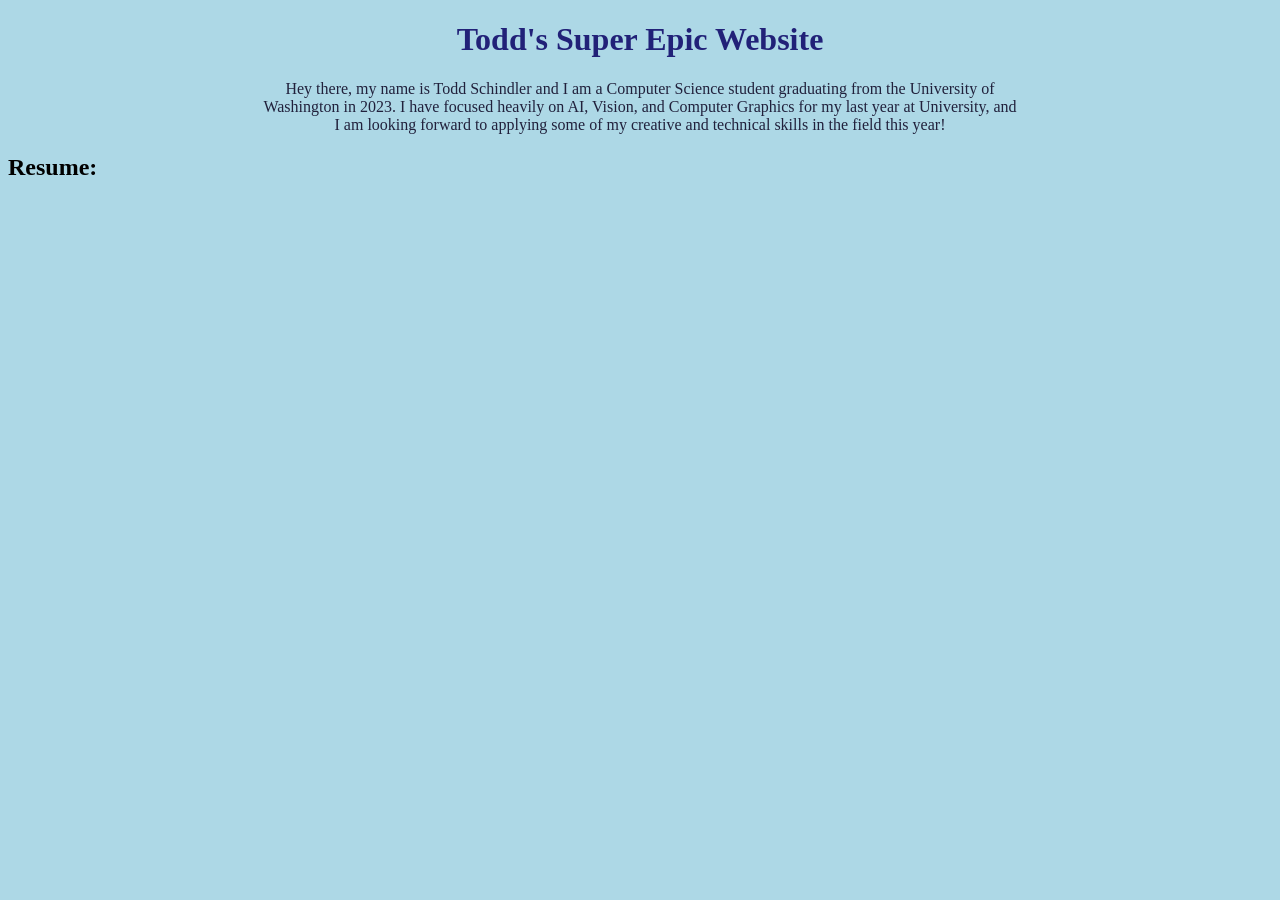
==== index.html @ 75ae4e97 "Testing download resume ^" ====
<!DOCTYPE html>
<html>
<head>
<link rel="stylesheet" href="style.css">
</head>
<body>

<h1>Todd's Super Epic Website</h1>
<p>Hey there, my name is Todd Schindler and I am a Computer Science student graduating from
    the University of Washington in 2023. I have focused heavily on AI, Vision, and Computer Graphics
     for my last year at University, and I am looking forward to applying some of my creative
     and technical skills in the field this year!
</p>
<h2>
    Resume: <a href="https://github.com/Fettuchoony/PortfolioWeb/blob/main/RichardSchindlerResume.pdf" download>
</h2>

</body>
</html>
---- style.css ----
body {
    background-color: lightblue;
  }
  
  h1 {
    color: rgb(33, 33, 120);
    text-align: center;
  }
  p{
    color: rgb(33, 33, 60);
    margin: auto;
    text-align: center;
    width: 60%;
  }
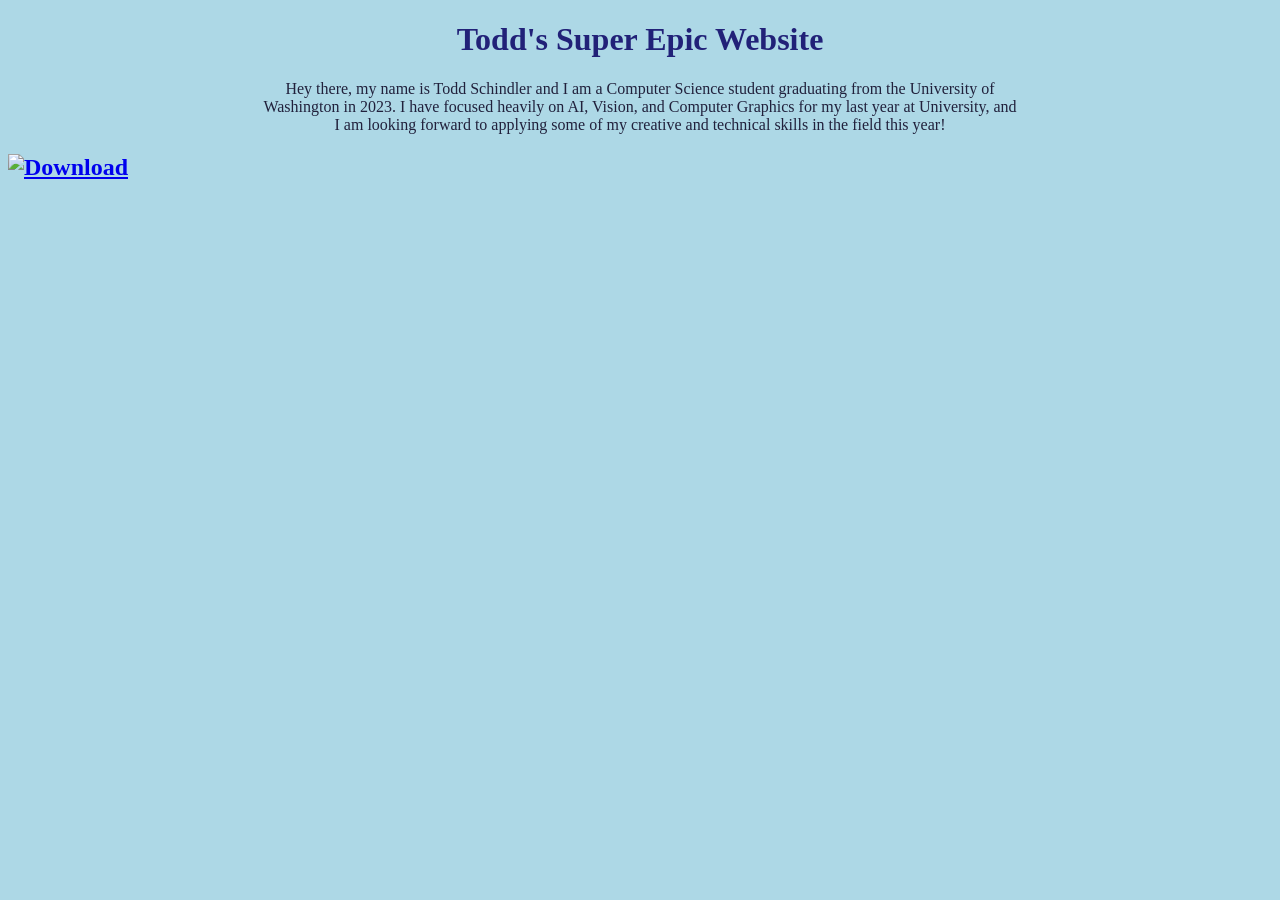
==== commit 47840d6f: "resume added" ====
--- a/index.html
+++ b/index.html
@@ -12,7 +12,9 @@
      and technical skills in the field this year!
 </p>
 <h2>
-    Resume: <a href="https://github.com/Fettuchoony/PortfolioWeb/blob/main/RichardSchindlerResume.pdf" download>
+    <a href="RichardSchindlerResume.pdf" download>
+        <img src="RichardSchindlerResume.pdf" alt="Download">
+      </a>
 </h2>
 
 </body>
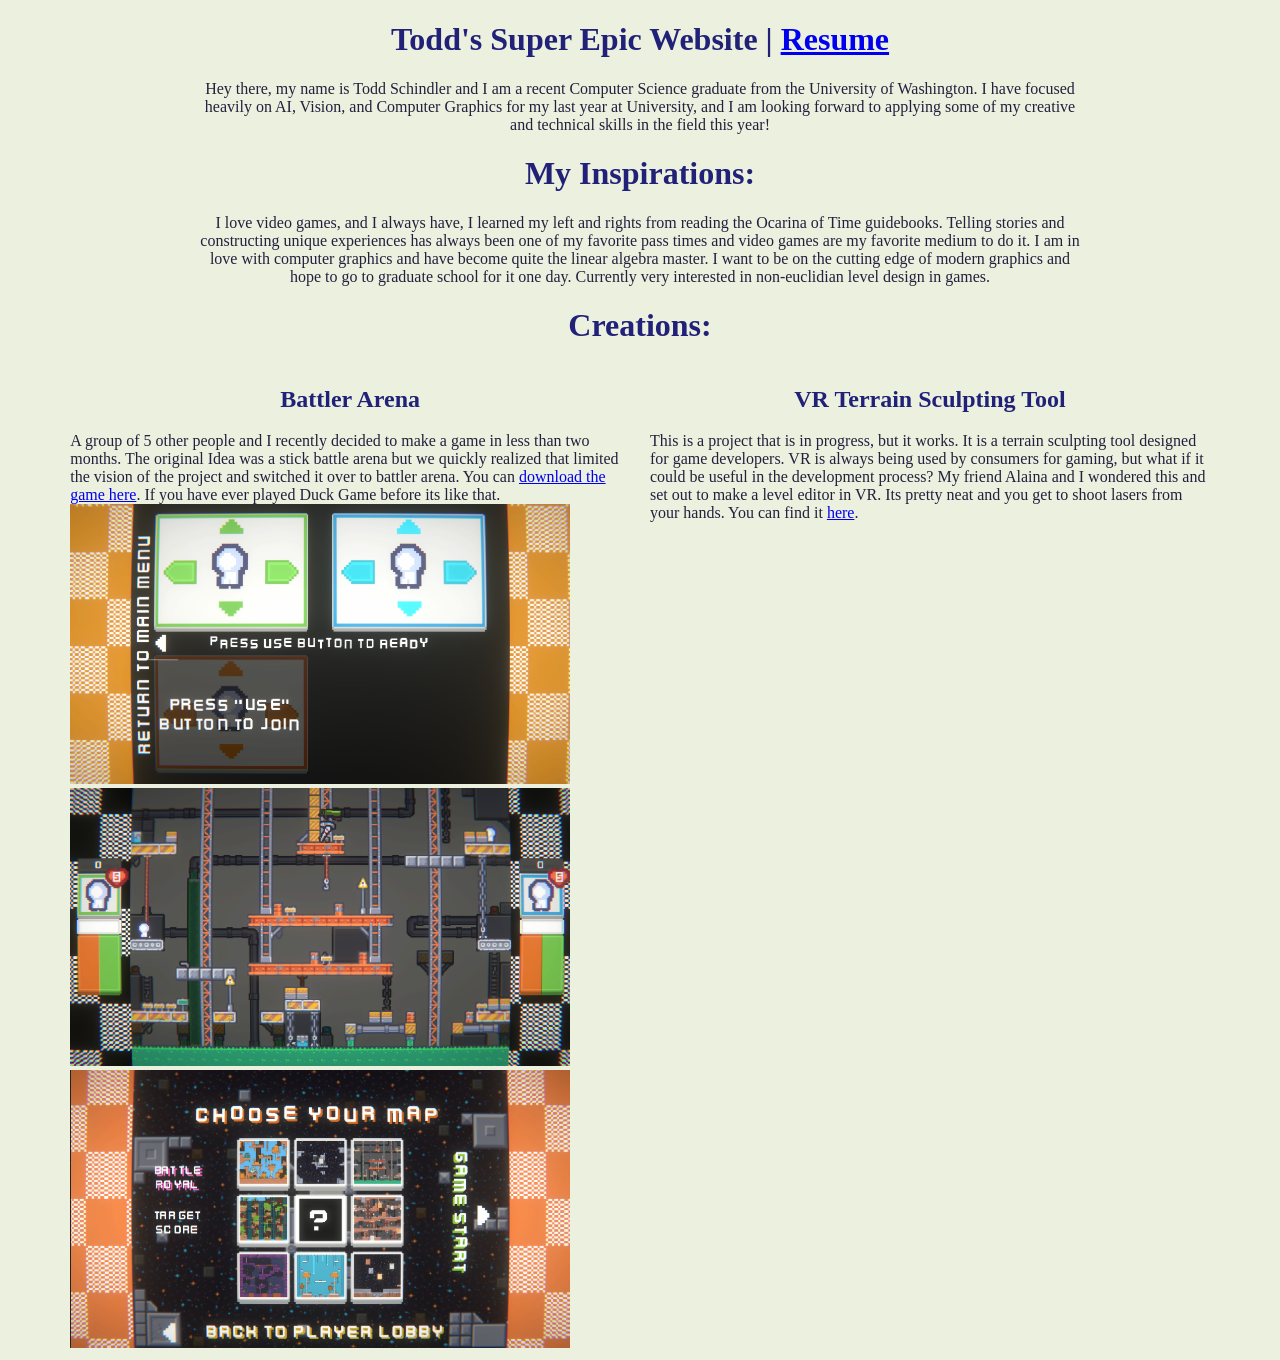
==== commit 753421c5: "added battle arena, incomplete vr tool blog" ====
--- a/index.html
+++ b/index.html
@@ -5,17 +5,48 @@
 </head>
 <body>
 
-<h1>Todd's Super Epic Website</h1>
-<p>Hey there, my name is Todd Schindler and I am a Computer Science student graduating from
-    the University of Washington in 2023. I have focused heavily on AI, Vision, and Computer Graphics
-     for my last year at University, and I am looking forward to applying some of my creative
-     and technical skills in the field this year!
-</p>
-<h2>
-    <a href="RichardSchindlerResume.pdf" download>
-        <img src="RichardSchindlerResume.pdf" alt="Download">
-      </a>
-</h2>
+<h1>Todd's Super Epic Website | <a href="RichardSchindlerResume.pdf" download>
+                                    Resume
+                                </a></h1>
+    <p>Hey there, my name is Todd Schindler and I am a recent Computer Science graduate from
+        the University of Washington. I have focused heavily on AI, Vision, and Computer Graphics
+        for my last year at University, and I am looking forward to applying some of my creative
+        and technical skills in the field this year!
+    </p>
 
+<h1> My Inspirations: </h1>
+    <p>
+        I love video games, and I always have, I learned my left and rights from reading the Ocarina
+        of Time guidebooks. Telling stories and constructing unique experiences has always been one
+        of my favorite pass times and video games are my favorite medium to do it. I am in love with computer
+        graphics and have become quite the linear algebra master. I want to be on the cutting edge of modern
+        graphics and hope to go to graduate school for it one day. Currently very interested in non-euclidian
+        level design in games.
+    </p>
+<h1> Creations: </h1>
+<div class="container">
+    <div class="item">
+        <h2> Battler Arena </h2>
+        <p2>
+        A group of 5 other people and I recently decided to make a game in less than two months. The original
+        Idea was a stick battle arena but we quickly realized that limited the vision of the project and switched
+        it over to battler arena. You can <a href="https://jimmyc.itch.io/cse403-stick-battle-arena-alpha-release"> download the game here</a>. 
+        If you have ever played Duck Game before its like that.
+        </p2>
+        <img src="BattlerSelect.PNG" width="500">
+        <img src="InGame.PNG" width="500">
+        <img src="StageSelect.PNG" width="500">
+    </div>
+    <div class="item">
+        <h2>VR Terrain Sculpting Tool</h2>
+        <p2 >
+        This is a project that is in progress, but it works. It is a terrain sculpting tool designed for game developers.
+        VR is always being used by consumers for gaming, but what if it could be useful in the development process? My friend
+        Alaina and I wondered this and set out to make a level editor in VR. Its pretty neat and you get to shoot lasers
+        from your hands. You can find it <a href="https://jimmyc.itch.io/cse403-stick-battle-arena-alpha-release">here</a>.
+        </p2>
+
+    </div>
+</div>
 </body>
 </html>
--- a/style.css
+++ b/style.css
@@ -1,14 +1,40 @@
-body {
-    background-color: lightblue;
+  body {
+    background-color: rgb(236, 240, 223);
   }
   
   h1 {
     color: rgb(33, 33, 120);
     text-align: center;
   }
-  p{
+
+  h2 {
+    color: rgb(33, 33, 120);
+    size: 11px;
+    text-align: center;
+  }
+
+  p {
     color: rgb(33, 33, 60);
     margin: auto;
     text-align: center;
-    width: 60%;
-  }+    width: 70%;
+  }
+
+  p2 {
+    color: rgb(33, 33, 60);
+  }
+
+  img {
+    text-align: center;
+  }
+
+  .container {
+    display:flex;
+    gap: 20px;
+    justify-content:center;
+  }
+
+  .item {
+    flex-basis: auto;
+    flex: .45;
+  }
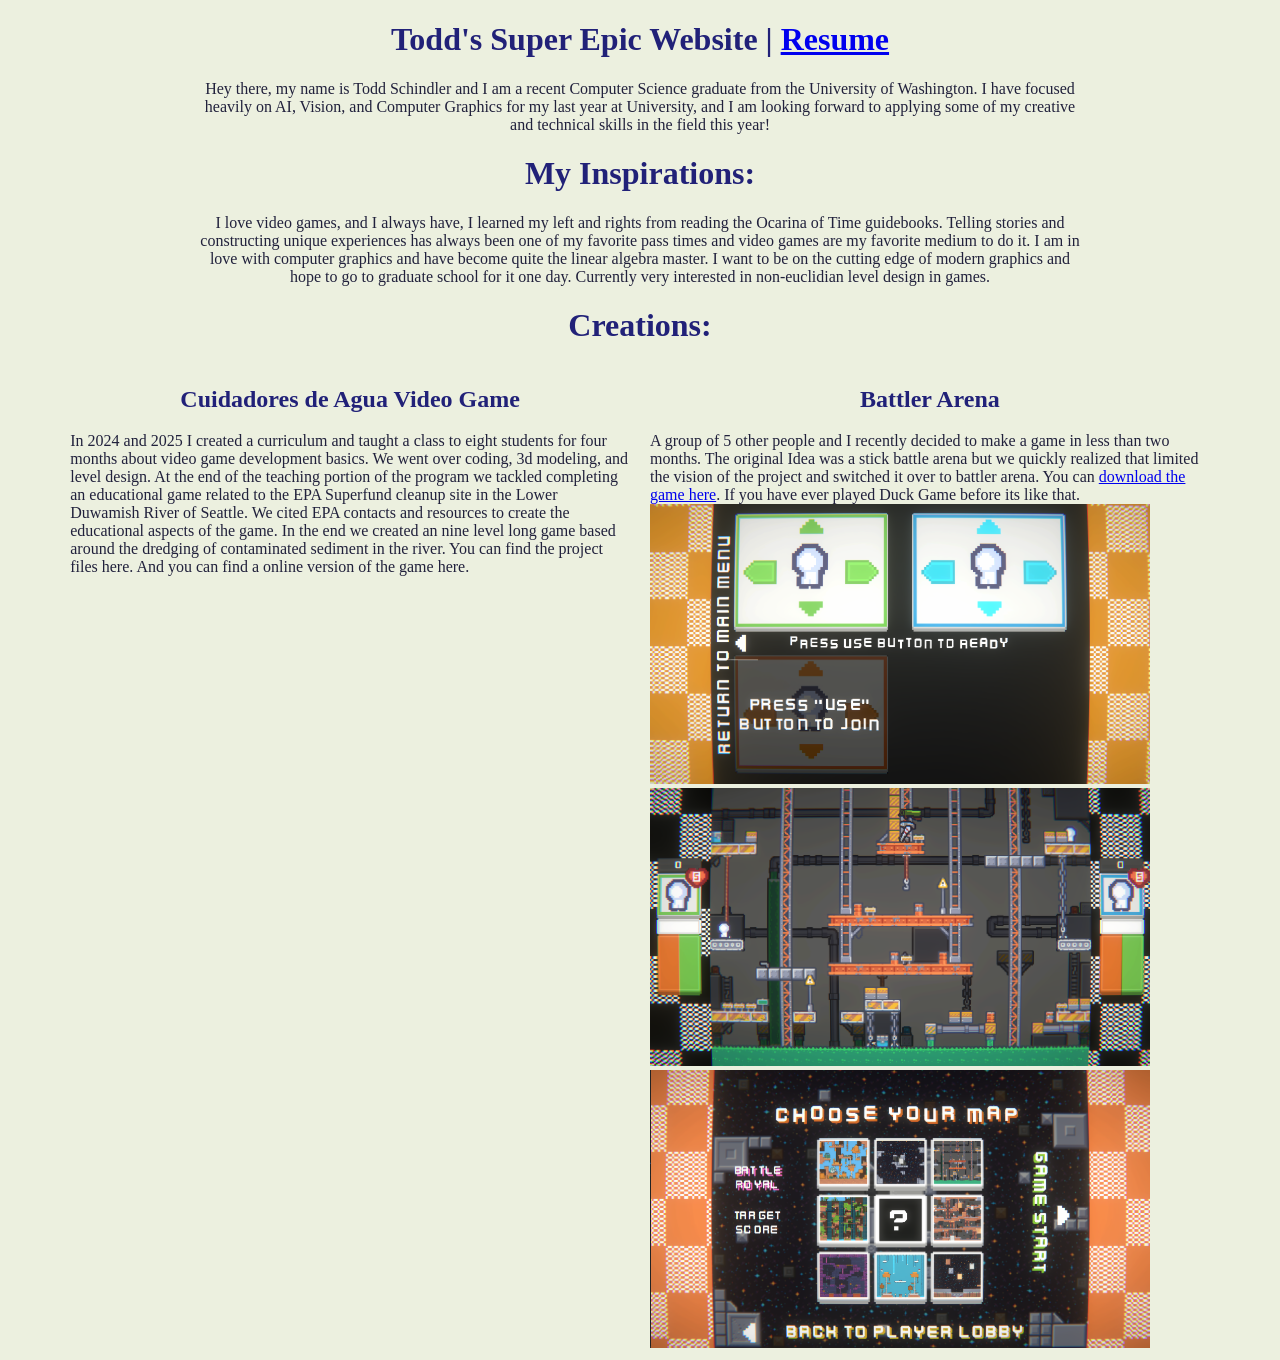
==== commit ef1d2b74: "Added cuidadores de agua descrip" ====
--- a/index.html
+++ b/index.html
@@ -26,6 +26,16 @@
 <h1> Creations: </h1>
 <div class="container">
     <div class="item">
+        <h2>Cuidadores de Agua Video Game</h2>
+        <p2 >
+        In 2024 and 2025 I created a curriculum and taught a class to eight students for four months about video game development basics. We went over 
+        coding, 3d modeling, and level design. At the end of the teaching portion of the program we tackled completing an educational game
+        related to the EPA Superfund cleanup site in the Lower Duwamish River of Seattle. We cited EPA contacts and resources to create
+        the educational aspects of the game. In the end we created an nine level long game based around the dredging of contaminated sediment
+         in the river. You can find the project files here. And you can find a online version of the game here.
+        </p2>
+    </div>
+    <div class="item">
         <h2> Battler Arena </h2>
         <p2>
         A group of 5 other people and I recently decided to make a game in less than two months. The original
@@ -36,15 +46,6 @@
         <img src="BattlerSelect.PNG" width="500">
         <img src="InGame.PNG" width="500">
         <img src="StageSelect.PNG" width="500">
-    </div>
-    <div class="item">
-        <h2>VR Terrain Sculpting Tool</h2>
-        <p2 >
-        This is a project that is in progress, but it works. It is a terrain sculpting tool designed for game developers.
-        VR is always being used by consumers for gaming, but what if it could be useful in the development process? My friend
-        Alaina and I wondered this and set out to make a level editor in VR. Its pretty neat and you get to shoot lasers
-        from your hands. You can find it <a href="https://jimmyc.itch.io/cse403-stick-battle-arena-alpha-release">here</a>.
-        </p2>
 
     </div>
 </div>
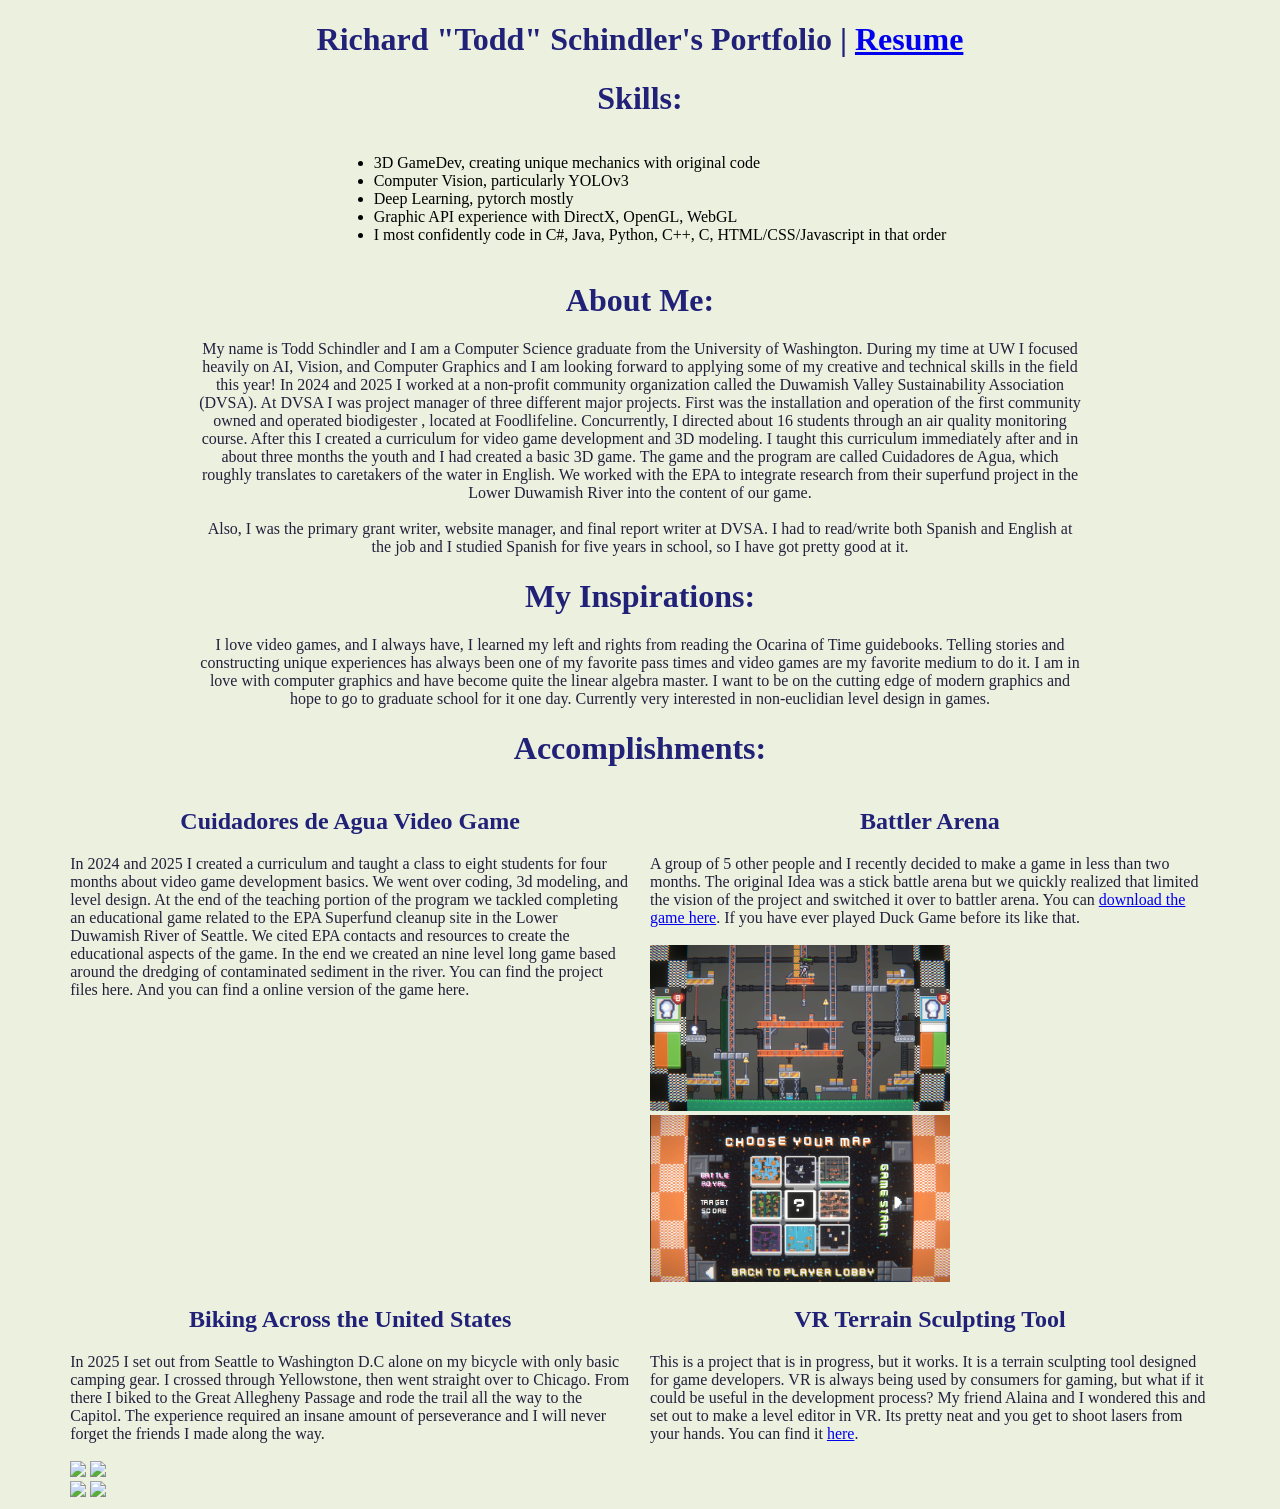
==== commit d2023f9c: "Updating Resume and added portfolio content" ====
--- a/index.html
+++ b/index.html
@@ -5,13 +5,52 @@
 </head>
 <body>
 
-<h1>Todd's Super Epic Website | <a href="RichardSchindlerResume.pdf" download>
+<h1>Richard "Todd" Schindler's Portfolio | <a href="RichardSchindlerResume.pdf" download>
                                     Resume
                                 </a></h1>
-    <p>Hey there, my name is Todd Schindler and I am a recent Computer Science graduate from
-        the University of Washington. I have focused heavily on AI, Vision, and Computer Graphics
-        for my last year at University, and I am looking forward to applying some of my creative
-        and technical skills in the field this year!
+
+<h1> Skills: </h1>
+    <div class="list">
+        <ul>
+            <li class="item">
+            3D GameDev, creating unique mechanics with original code
+            </li>
+            <li class="item">
+            Computer Vision, particularly YOLOv3
+            </li>
+            <li class="item">
+            Deep Learning, pytorch mostly 
+            </li>
+            <li class="item">
+            Graphic API experience with DirectX, OpenGL, WebGL
+            </li>
+            <li class="item">
+            I most confidently code in C#, Java, Python, C++, C, HTML/CSS/Javascript in that order
+            </li>
+            <!-- <li>
+                IDK if the item class is necessary tbh
+            </li> -->
+
+        </ul>
+    </div>
+
+<h1> About Me:</h1>
+    <p>
+        My name is Todd Schindler and I am a Computer Science graduate from
+        the University of Washington. During my time at UW I focused heavily on AI, Vision, and Computer Graphics
+         and I am looking forward to applying some of my creative and technical skills in the field this year! 
+         In 2024 and 2025 I worked at a non-profit community organization called the Duwamish Valley Sustainability Association (DVSA).
+          At DVSA I was project manager of three different major projects. First was the installation and operation of the first community owned and operated biodigester
+          , located at Foodlifeline. Concurrently, I directed about 16 students through an air quality monitoring course. After this I 
+          created a curriculum for video game development and 3D modeling. I taught this curriculum immediately after and in about three 
+          months the youth and I had created a basic 3D game. The game and the program are called Cuidadores de Agua, which roughly translates 
+          to caretakers of the water in English. We worked with the EPA to integrate research from their superfund project in the Lower Duwamish River 
+          into the content of our game.
+    </p>
+    <br>
+    <p>
+        Also, I was the primary grant writer, website manager, and final report writer at DVSA. I had to read/write both Spanish and
+        English at the job and I studied Spanish for five years in school, so I have got pretty good at it.
     </p>
 
 <h1> My Inspirations: </h1>
@@ -23,7 +62,7 @@
         graphics and hope to go to graduate school for it one day. Currently very interested in non-euclidian
         level design in games.
     </p>
-<h1> Creations: </h1>
+<h1> Accomplishments: </h1>
 <div class="container">
     <div class="item">
         <h2>Cuidadores de Agua Video Game</h2>
@@ -43,10 +82,38 @@
         it over to battler arena. You can <a href="https://jimmyc.itch.io/cse403-stick-battle-arena-alpha-release"> download the game here</a>. 
         If you have ever played Duck Game before its like that.
         </p2>
-        <img src="BattlerSelect.PNG" width="500">
-        <img src="InGame.PNG" width="500">
-        <img src="StageSelect.PNG" width="500">
+        <br>
+        <br>
+        <img src="InGame.PNG" width="300">
+        <img src="StageSelect.PNG" width="300">
 
+    </div>
+</div>
+<div class="container">
+        <div class="item">
+            <h2> Biking Across the United States </h2>
+            <p2>
+            In 2025 I set out from Seattle to Washington D.C alone on my bicycle with only basic camping gear. I crossed through Yellowstone,
+            then went straight over to Chicago. From there I biked to the Great Allegheny Passage and rode the trail all the way to the Capitol.
+            The experience required an insane amount of perseverance and I will never forget the friends I made along the way.
+            </p2>
+            <br>
+            <br>
+            <img src="Biking1.JPG" width="300">
+            <img src="Biking2.JPG" width="300">
+            <br>
+            <img src="Biking3.JPG" width="300">
+            <img src="Biking4.JPG" width="300">
+
+        </div>
+        <div class="item">
+        <h2>VR Terrain Sculpting Tool</h2>
+        <p2>
+            This is a project that is in progress, but it works. It is a terrain sculpting tool designed for game developers.
+            VR is always being used by consumers for gaming, but what if it could be useful in the development process? My friend
+            Alaina and I wondered this and set out to make a level editor in VR. Its pretty neat and you get to shoot lasers
+            from your hands. You can find it <a href="https://jimmyc.itch.io/cse403-stick-battle-arena-alpha-release">here</a>.
+        </p2>
     </div>
 </div>
 </body>
--- a/style.css
+++ b/style.css
@@ -28,6 +28,12 @@
     text-align: center;
   }
 
+  ul {
+  display: flex;
+  flex-direction: column;
+  flex-wrap: wrap;
+  }
+
   .container {
     display:flex;
     gap: 20px;
@@ -35,6 +41,12 @@
   }
 
   .item {
-    flex-basis: auto;
+    flex-basis: left;
     flex: .45;
   }
+
+   .list {
+    display:flex;
+    gap: 20px;
+    justify-content:center;
+  }
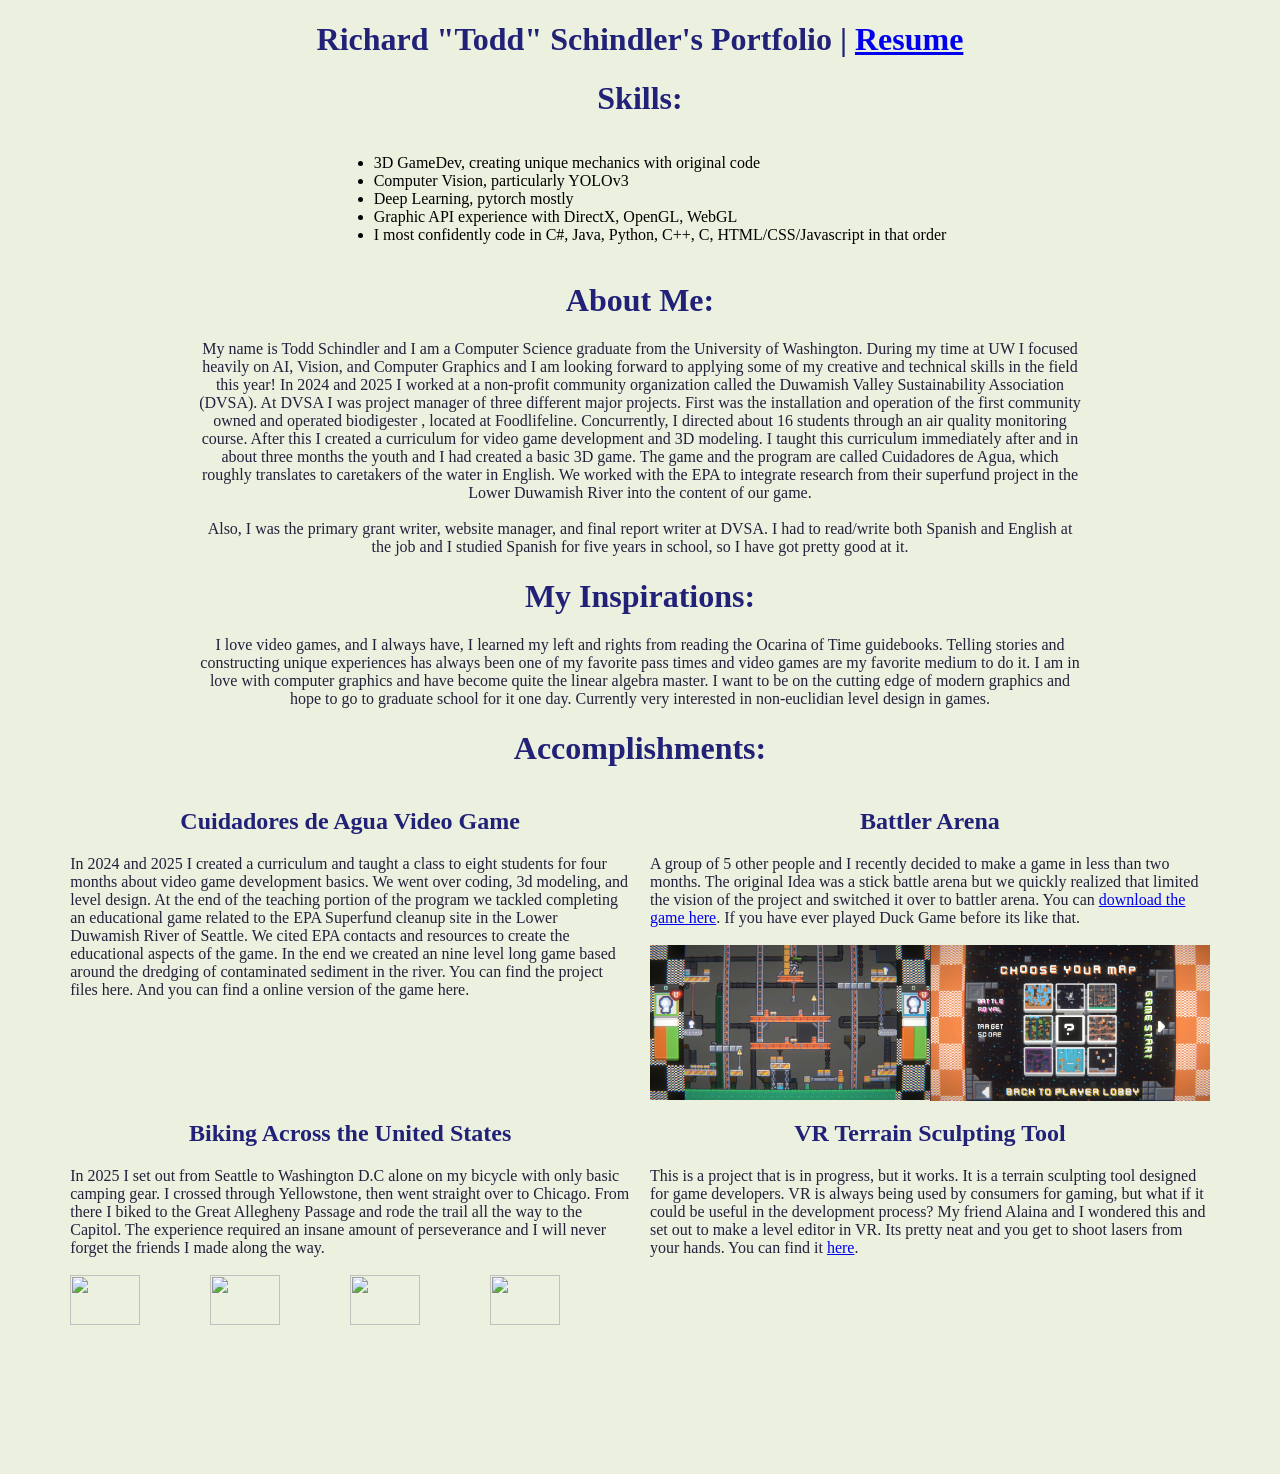
==== commit 85ff563a: "fixed flexbox stuff" ====
--- a/index.html
+++ b/index.html
@@ -84,9 +84,10 @@
         </p2>
         <br>
         <br>
-        <img src="InGame.PNG" width="300">
-        <img src="StageSelect.PNG" width="300">
-
+        <div class="picbox">
+            <img class="fleximg" src="InGame.PNG">
+            <img class="fleximg" src="StageSelect.PNG">
+        </div>
     </div>
 </div>
 <div class="container">
@@ -99,12 +100,12 @@
             </p2>
             <br>
             <br>
-            <img src="Biking1.JPG" width="300">
-            <img src="Biking2.JPG" width="300">
-            <br>
-            <img src="Biking3.JPG" width="300">
-            <img src="Biking4.JPG" width="300">
-
+            <div class="picbox">
+                <img class="fleximg" src="Biking1.JPG">
+                <img class="fleximg" src="Biking2.JPG">
+                <img class="fleximg" src="Biking3.JPG">
+                <img class="fleximg" src="Biking4.JPG">
+            </div>
         </div>
         <div class="item">
         <h2>VR Terrain Sculpting Tool</h2>
--- a/style.css
+++ b/style.css
@@ -24,20 +24,36 @@
     color: rgb(33, 33, 60);
   }
 
-  img {
+  /* img {
     text-align: center;
-  }
+    object-fit: contain;
+    aspect-ratio:4/3;
+  } */
 
   ul {
-  display: flex;
-  flex-direction: column;
-  flex-wrap: wrap;
+    display: flex;
+    flex-direction: column;
+    flex-wrap: wrap;
   }
 
   .container {
     display:flex;
     gap: 20px;
     justify-content:center;
+  }
+
+  .picbox {
+    width: 100%;
+    height: 100%;
+    display: flex;
+  }
+
+  .fleximg {
+   width : 50%;
+   height : 50%;
+   gap: 10px;
+   object-fit : contain;
+   object-position: center;
   }
 
   .item {
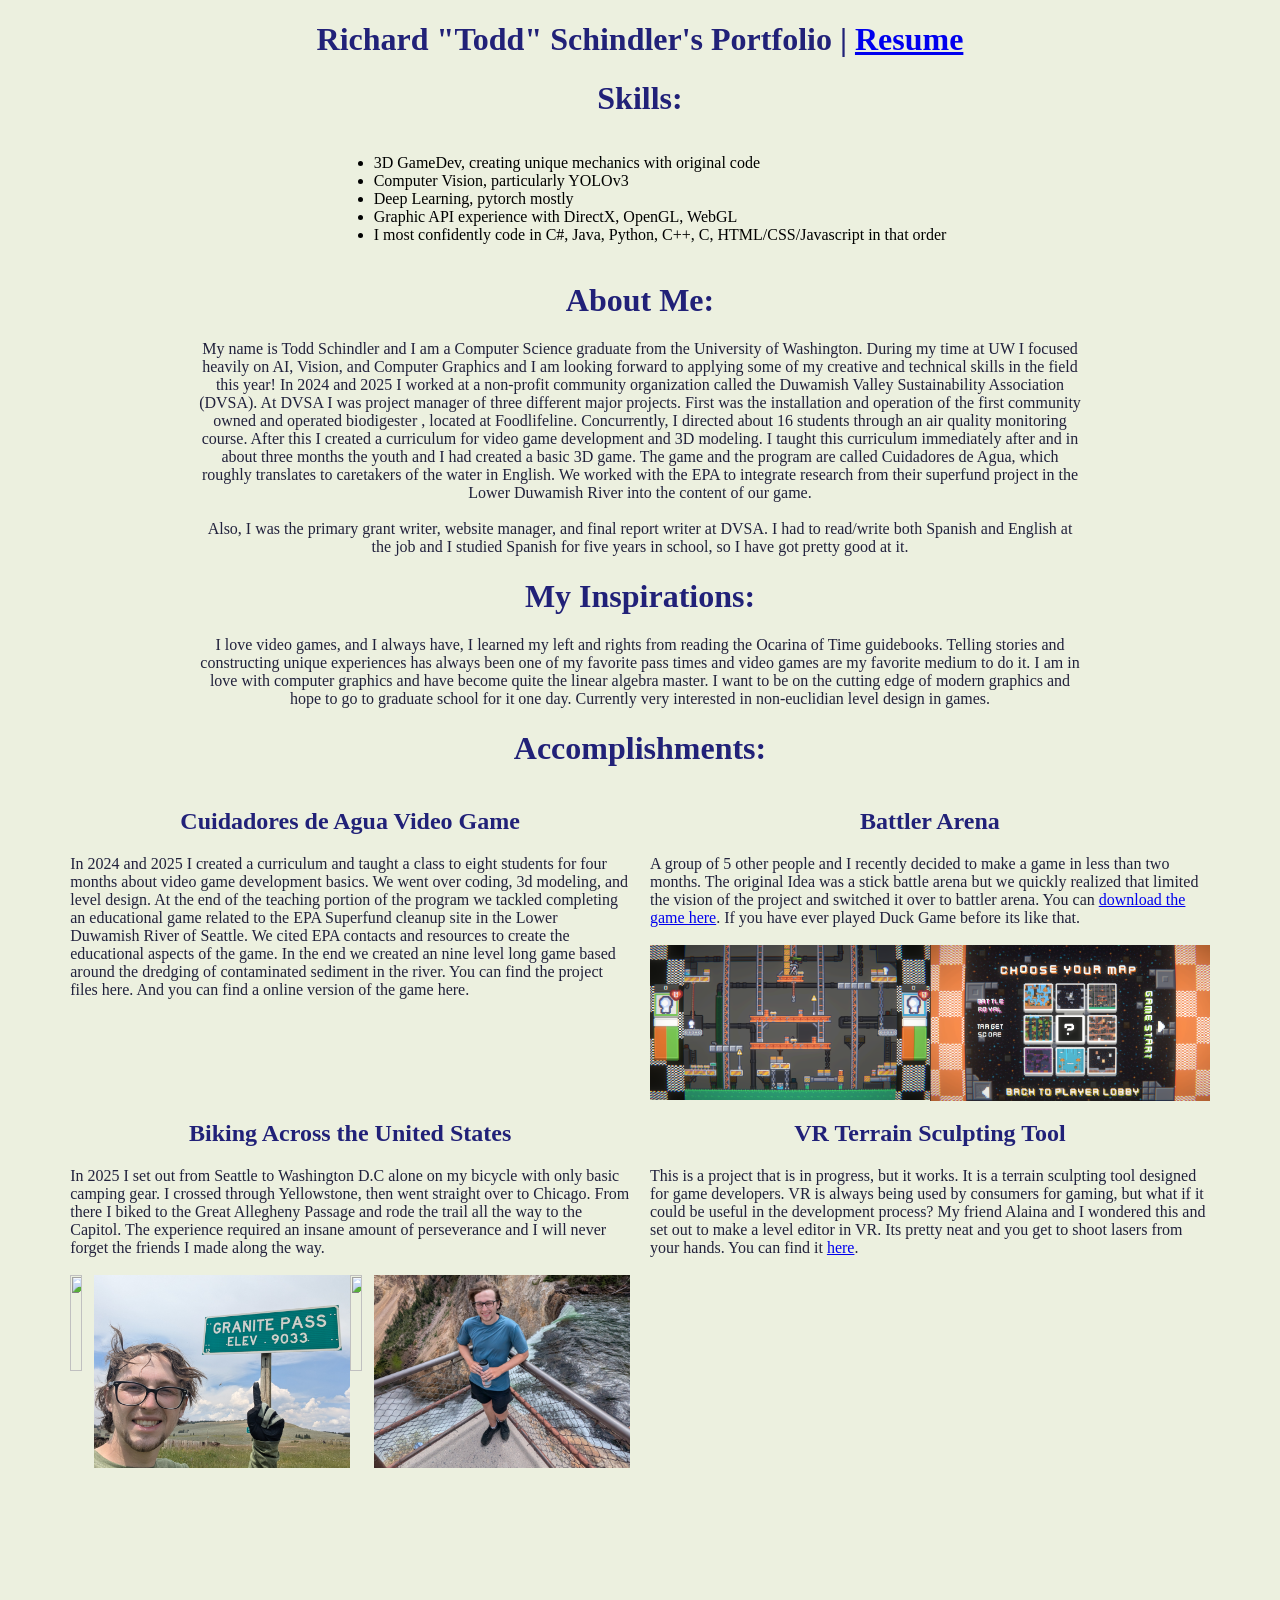
==== commit 6380f803: "fixed wrong file extension" ====
--- a/index.html
+++ b/index.html
@@ -101,10 +101,10 @@
             <br>
             <br>
             <div class="picbox">
-                <img class="fleximg" src="Biking1.JPG">
-                <img class="fleximg" src="Biking2.JPG">
-                <img class="fleximg" src="Biking3.JPG">
-                <img class="fleximg" src="Biking4.JPG">
+                <img class="fleximg" src="Biking1.jpg">
+                <img class="fleximg" src="Biking2.jpg">
+                <img class="fleximg" src="Biking3.jpg">
+                <img class="fleximg" src="Biking4.jpg">
             </div>
         </div>
         <div class="item">
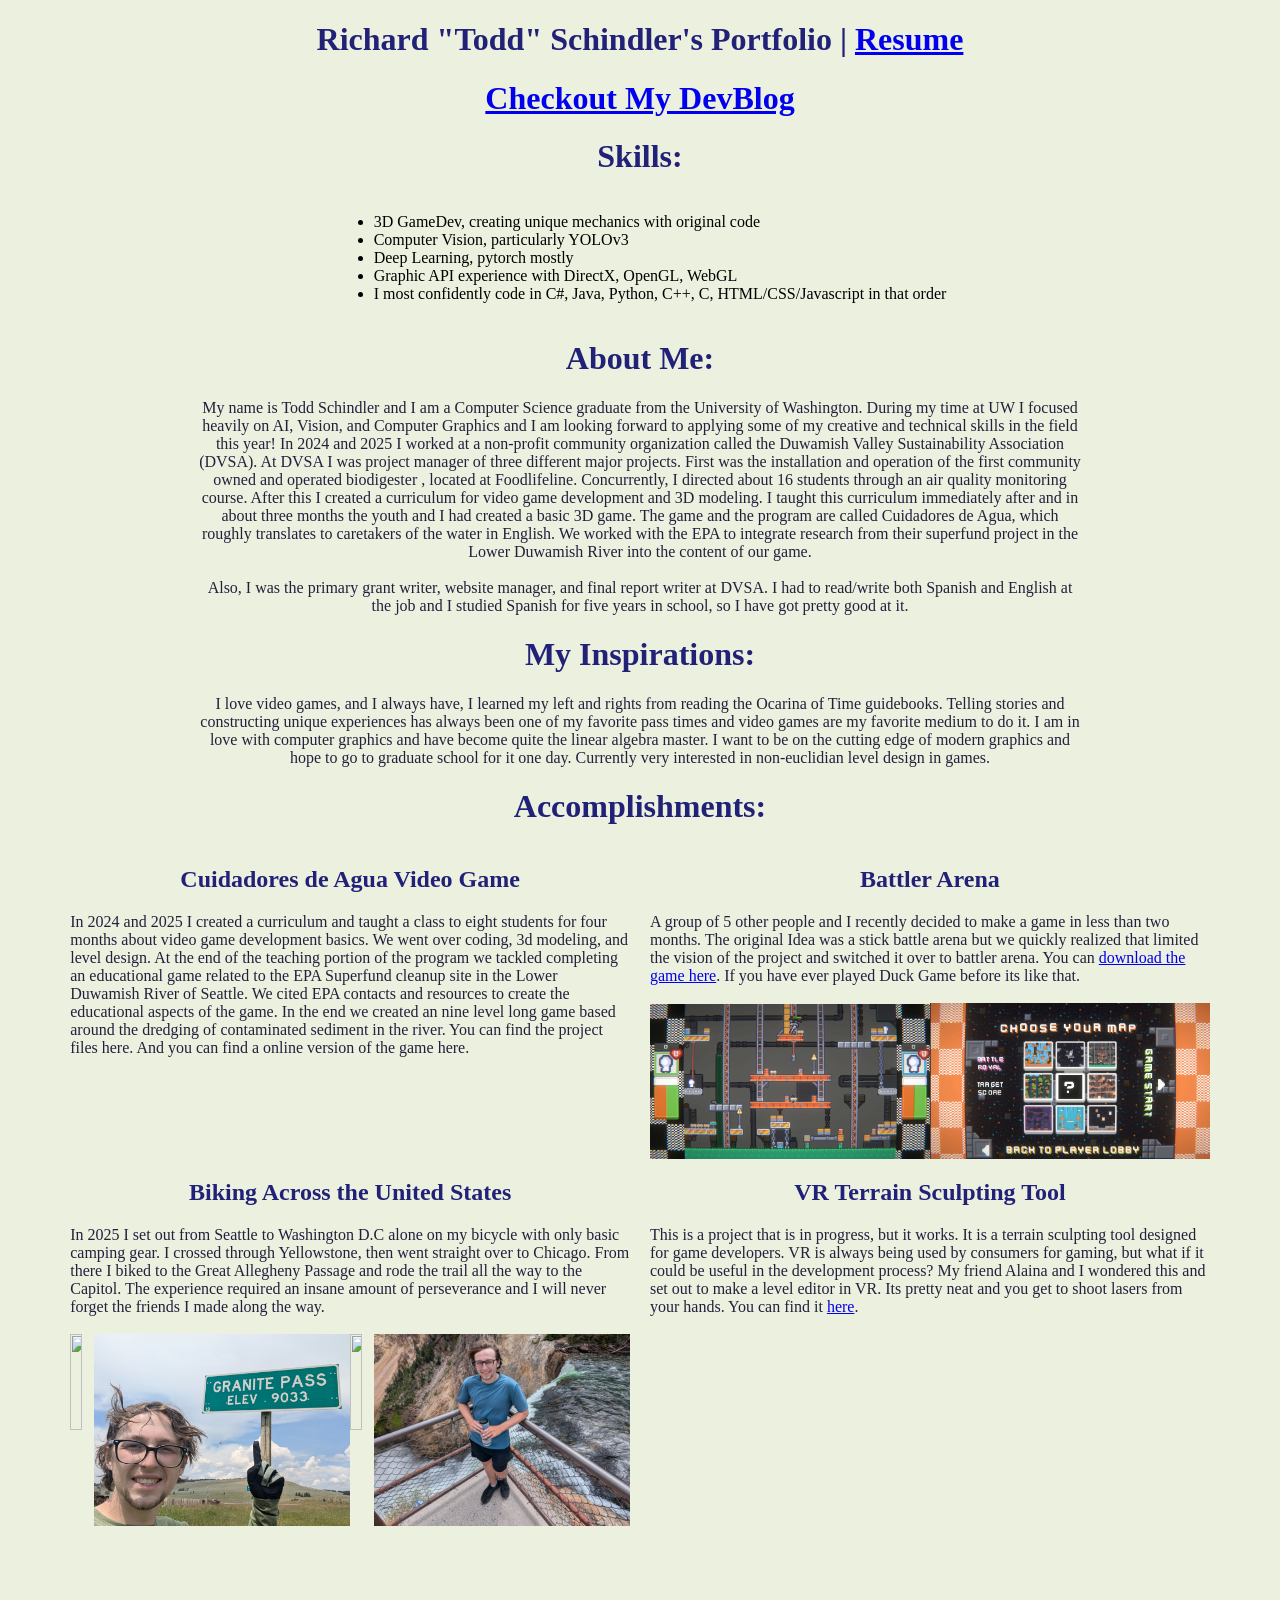
==== commit d28ba16f: "Created a Devblog page" ====
--- a/index.html
+++ b/index.html
@@ -9,6 +9,10 @@
                                     Resume
                                 </a></h1>
 
+<h1><a href="devblog.html" Checkout My DevBlog>
+                                    Checkout My DevBlog
+                                </a></h1>
+                                
 <h1> Skills: </h1>
     <div class="list">
         <ul>
